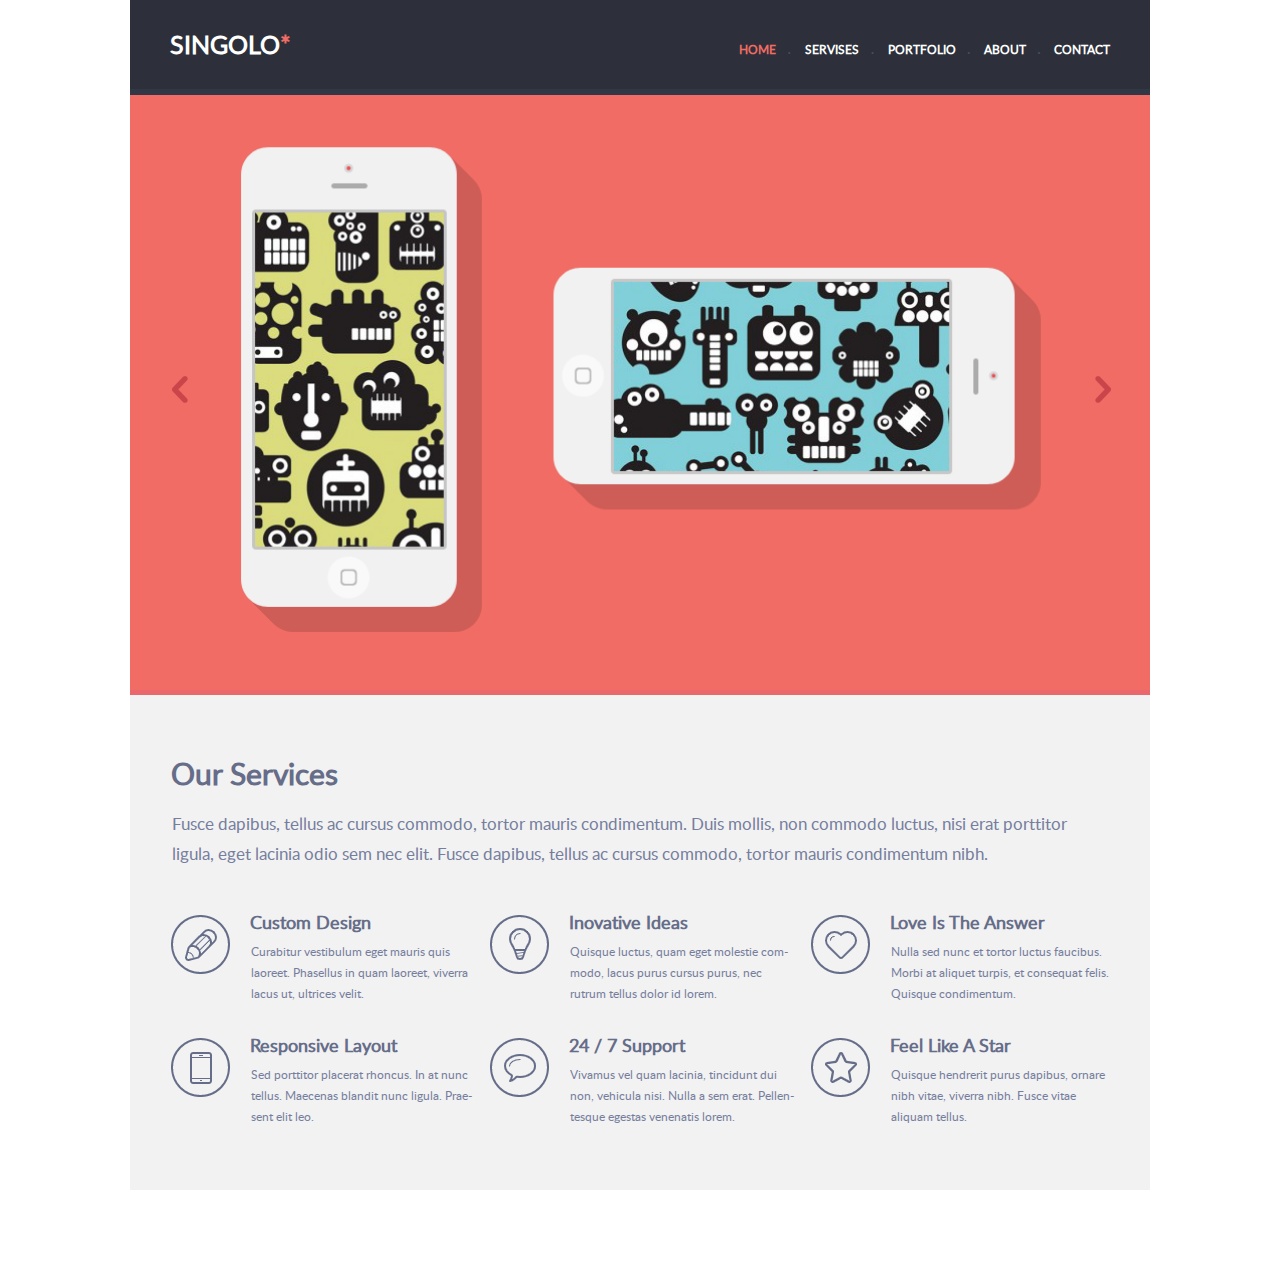
==== singolo1.html @ 48c2f791 "feat: homework" ====
<!DOCTYPE html>
<html lang="en">
<head>
    <meta charset="UTF-8">    
    <title>Singolo1</title>
    <link rel="stylesheet" href="singolo1.css">
</head>
<body>
  <!--block header-->
    <header>
        <div class="container">
          <div class="header__content">
            <h1 class="logo">
                SINGOLO<span>*</span>
            </h1>
            <nav>
                <ul class="menu">
                    <li>
                      <a id="menu__home" href='#'>Home</a>
                    </li>
                    <li>
                      <a id="menu__servises" href='#'>Servises</a>
                    </li>
                    <li>
                      <a id="menu__portfolio" href='#'>Portfolio</a>
                    </li>
                    <li>
                      <a href='#'>About</a>
                    </li>
                    <li>
                      <a href='#'>Contact</a>
                    </li>          
                  </ul>
            </nav>
          </div>
        </div>       
    </header>
    <div class="header1"></div>
    <!--block slider-->
    <section class="slider">
        <div class="container">
          <div class="slider__content">
            <img class="slider__left-arrow slider__arrow" src="assets/images/left arrow.png" alt="left arrow">
            <img class="slider__vertical-phone" src="assets/images/iPhone Vertical.png" alt="iPhone Vertical">
            <img class="slider__horizontal-phone" src="assets/images/iPhone Horizontal.png" alt="iPhone Horizontal">
            <img class="slider__right-arrow slider__arrow" src="assets/images/right arrow.png" alt="right arrow">
          </div>
        </div>
    </section>
    <div class="slider__small-height"></div>
    <!--block services-->
    <section class="services">
      <div class="container">
        <h2>Our Services</h2>
        <p class="services__description">Fusce dapibus, tellus ac cursus commodo, tortor mauris condimentum. Duis mollis, non commodo luctus, nisi erat porttitor ligula, eget lacinia odio sem nec elit. Fusce dapibus, tellus ac cursus commodo, tortor mauris condimentum nibh.
        </p>
        <div class="services__grid">
          <div class="services__item">
            <div class="services__item_icon services__item_icon1"></div>
            <div class="services__item_text">
              <h3>Custom Design</h3>
              <p>Curabitur vestibulum eget mauris quis laoreet. Phasellus in quam laoreet, viverra lacus ut, ultrices velit.</p>
            </div>
          </div>

          <div class="services__item">
            <div class="services__item_icon services__item_icon2"></div>
            <div class="services__item_text">
              <h3>Inovative Ideas</h3>
              <p>Quisque luctus, quam eget molestie com- modo, lacus purus cursus purus, nec rutrum tellus dolor id lorem.</p>
            </div>
          </div>

          <div class="services__item">
            <div class="services__item_icon services__item_icon3"></div>
            <div class="services__item_text">
              <h3>Love Is The Answer</h3>
              <p>Nulla sed nunc et tortor luctus faucibus. Morbi at aliquet turpis, et consequat felis. Quisque condimentum.</p>
            </div>
          </div>

          <div class="services__item">
            <div class="services__item_icon services__item_icon4"></div>
            <div class="services__item_text">
              <h3>Responsive Layout</h3>
              <p>Sed porttitor placerat rhoncus. In at nunc tellus. Maecenas blandit nunc ligula. Prae-
                      sent elit leo.</p>
            </div>
          </div>

          <div class="services__item">
            <div class="services__item_icon services__item_icon5"></div>
            <div class="services__item_text">
              <h3>24 / 7 Support</h3>
              <p>Vivamus vel quam lacinia, tincidunt dui non, vehicula nisi. Nulla a sem erat. Pellen- tesque egestas venenatis lorem.</p>
            </div>
          </div>

          <div class="services__item">
            <div class="services__item_icon services__item_icon6"></div>
            <div class="services__item_text">
              <h3>Feel Like A Star</h3>
              <p>Quisque hendrerit purus dapibus, ornare nibh vitae, viverra nibh. Fusce vitae aliquam tellus.</p>
            </div>
          </div>
        </div>
      </div>
    </section>
    <div class="services1"></div>
</body>
</html>
---- singolo1.css ----
@font-face {
    font-family: "Lato";
    src: url("assets/fonts/LatoRegular.ttf");
    font-weight: normal;
    font-style: normal;
  }

body {
    width: 1020px;
    margin: 0 auto;
}

/*block header*/

header {
    height: 89px;
    background-color: #2d303a;
    line-height: 89px;
}

.header1 {
    height: 6px;
    background-color: #323746;
}

.container {
    
    width: 940px;
    margin: 0 auto;
    height: 89px;
}

.header__content {
    display: flex;
    justify-content: space-between;
}

h1 {
    font-size: 25px;    
    color: #ffffff;
    font-family: "Lato", sans-serif;
    font-weight: 700;
    margin: 0;
    padding-top: 2px;
}

.logo span, #menu__home{
    color: #f06c64;
}

nav {
    width: 370px;
    line-height: 89px;
    padding: 4px 0px 0 0px
}

ul:first-child {
    margin-left: -3px;
}

#menu__servises {
    margin: 1px 0px 0px 1px;
}

.menu {
    display: flex;
    justify-content: space-between;
    list-style-type: none;
    margin: 0;
    padding: 0;    
}

.menu a {
    text-decoration: none;
    text-transform: uppercase;
    font-size: 12px;
    line-height: 6px;
    color: #ffffff;
    font-family: "Lato", sans-serif;
    font-weight: 700;
    padding-left: 2px;
    cursor: pointer;
} 

.menu a:hover {
    color: red;
}

li + li:before {
    content: ".";
    width: 30px;
    color: #494e62;
    bottom: 5px;
    padding-right: 7px;
}

/*block slider*/

.slider {
    height: 595px;
    background-color: #f06c64;
}

.slider__small-height {
    background-color: #ea676b;
    height:5px;
}

.slider__content {
    height: 595px;
    display: flex;
    justify-content: space-between;
    margin-left: 2px;
    margin-right: -1px;
}

.slider__left-arrow {
    height: 27px;
    width: 16px;
    padding-top: 281px;    
    cursor: pointer;
}

.slider__right-arrow {
    height: 27px;
    width: 16px;
    padding-top: 281px;
    cursor: pointer;
}

.slider__vertical-phone {
    margin: -18px -389px 31px 0px;
}

.slider__horizontal-phone {
    margin: 67px -28px -56px 4px;    
}

/*block services*/

.services {
    background-color: #f2f2f2;
    height: 495px;
}

h2 {
    font-size: 30px;
    font-family: "Lato", sans-serif;
    font-weight: 900;
    color: #666d89;
    padding: 63px 0 16px 1px;
    margin: 0;
}

.services__description {
    font-size: 17px;
    line-height: 30px;
    color: #767e9e;
    font-family: "Lato", sans-serif;
    font-weight: 300;
    margin: 0;
    padding: 0 0 24px 2px;
}

.services__grid {
    display: grid;
    grid-template-rows: 1fr 1fr 1fr;
    grid-template-columns: 1fr 1fr 1fr;
}

.services__item {
    display: flex;
    justify-content: space-between;
}

.services__item_icon {
    min-width: 60px;
    height: 60px;
}

.services__item_icon1 {
    background: url(assets/images/pen.png);
    margin-top: 20px;
}
.services__item_icon2 {
    background: url(assets/images/lightbulb.png);
    margin: 20px 0px 0px 6px;
}

.services__item_icon3 {
    background: url(assets/images/heart.png);
    margin: 20px 0 0 13px;
}

.services__item_icon4 {
    background: url(assets/images/phone.png);
    margin-top: 20px;
}

.services__item_icon5 {
    background: url(assets/images/bubble.png);
    margin: 20px 0 0 6px;
}

.services__item_icon6 {
    background: url(assets/images/Star.png);
    margin: 20px 0 0 13px;
}

.services__item_text {
    margin: 1px 0 0 20px;
}

h3 {
    font-size: 18px;
    color: #666d89;
    font-family: "Lato", sans-serif;
    font-weight: 900;
}

.services__item_text > p {
    font-size: 12px;
    color: #767e9e;
    font-family: "Lato", sans-serif;
    font-weight: 400;
    margin: -11px 0px 12px 1px;
    line-height: 21px;
}

.services1 {
    height: 6px;
    background-color: #ffffff;
}
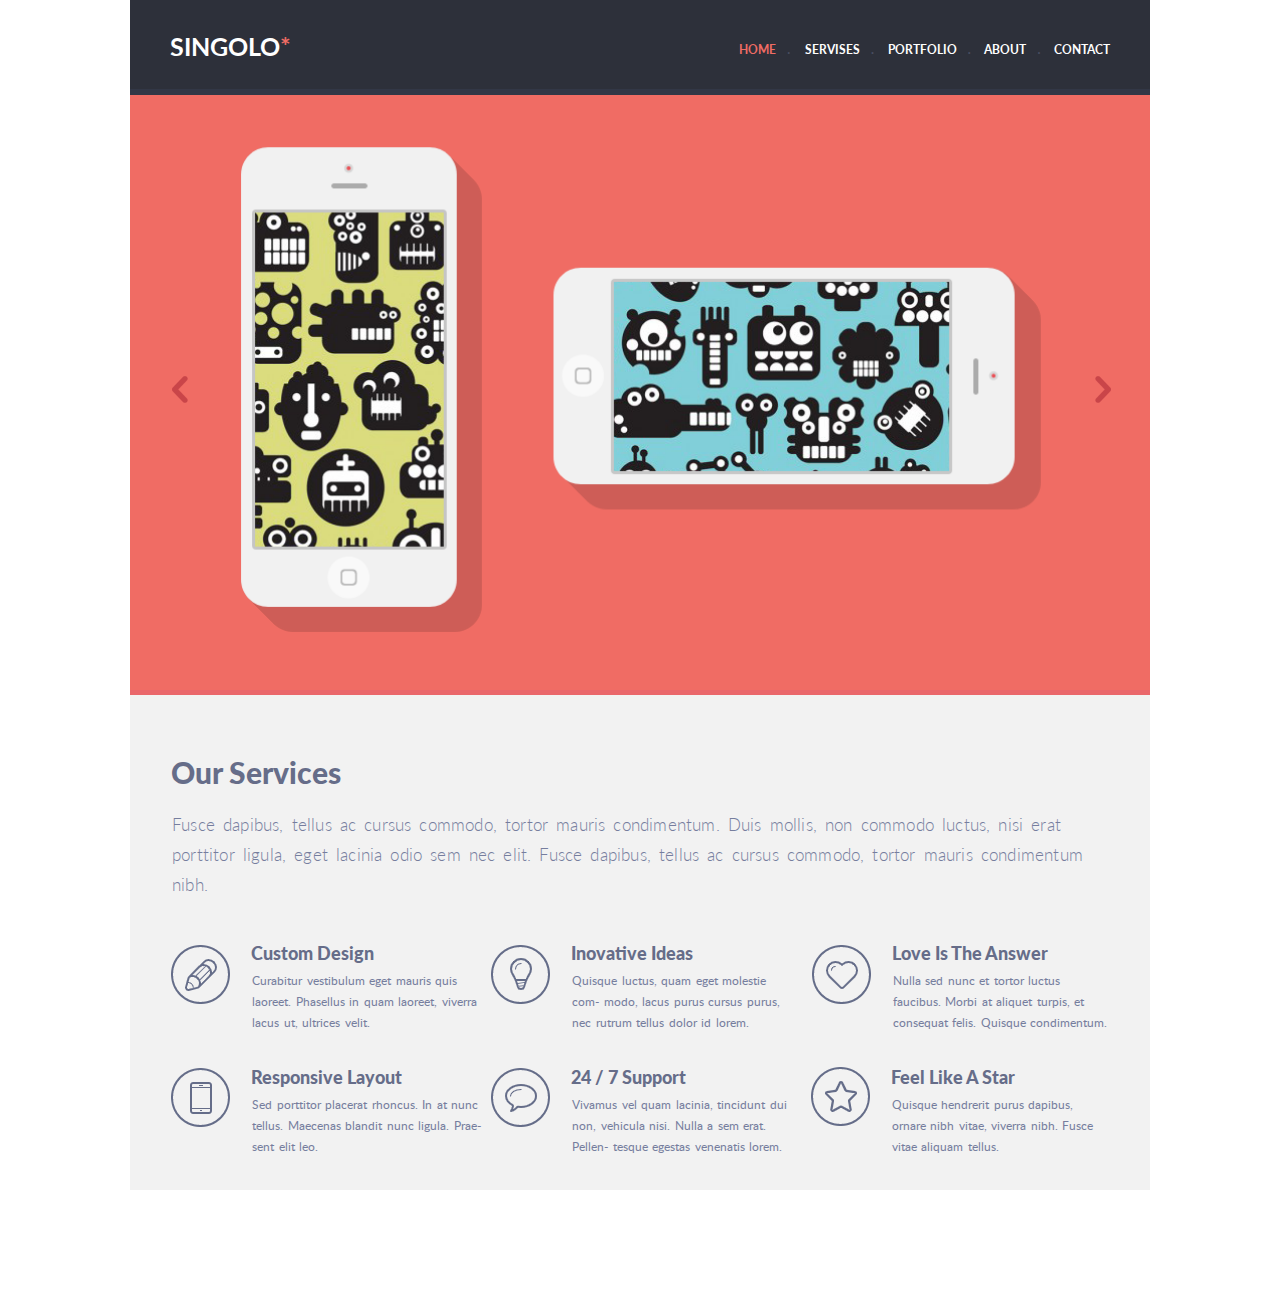
==== commit 37a4e0a0: "fix: fix some moments in all parts singolo" ====
--- a/singolo1.html
+++ b/singolo1.html
@@ -1,8 +1,11 @@
 <!DOCTYPE html>
 <html lang="en">
 <head>
-    <meta charset="UTF-8">    
+    <meta charset="UTF-8">   
+    <meta name="viewport" content="width=device-width, initial-scale=1.0">
+    <meta http-equiv="X-UA-Compatible" content="ie=edge"> 
     <title>Singolo1</title>
+    <link href="https://fonts.googleapis.com/css?family=Lato:300,400,900&display=swap" rel="stylesheet">
     <link rel="stylesheet" href="singolo1.css">
 </head>
 <body>
@@ -36,76 +39,78 @@
         </div>       
     </header>
     <div class="header1"></div>
-    <!--block slider-->
-    <section class="slider">
-        <div class="container">
-          <div class="slider__content">
-            <img class="slider__left-arrow slider__arrow" src="assets/images/left arrow.png" alt="left arrow">
-            <img class="slider__vertical-phone" src="assets/images/iPhone Vertical.png" alt="iPhone Vertical">
-            <img class="slider__horizontal-phone" src="assets/images/iPhone Horizontal.png" alt="iPhone Horizontal">
-            <img class="slider__right-arrow slider__arrow" src="assets/images/right arrow.png" alt="right arrow">
-          </div>
-        </div>
-    </section>
-    <div class="slider__small-height"></div>
-    <!--block services-->
-    <section class="services">
-      <div class="container">
-        <h2>Our Services</h2>
-        <p class="services__description">Fusce dapibus, tellus ac cursus commodo, tortor mauris condimentum. Duis mollis, non commodo luctus, nisi erat porttitor ligula, eget lacinia odio sem nec elit. Fusce dapibus, tellus ac cursus commodo, tortor mauris condimentum nibh.
-        </p>
-        <div class="services__grid">
-          <div class="services__item">
-            <div class="services__item_icon services__item_icon1"></div>
-            <div class="services__item_text">
-              <h3>Custom Design</h3>
-              <p>Curabitur vestibulum eget mauris quis laoreet. Phasellus in quam laoreet, viverra lacus ut, ultrices velit.</p>
+    <main>
+      <!--block slider-->
+      <section class="slider">
+          <div class="container">
+            <div class="slider__content">
+              <img class="slider__left-arrow slider__arrow" src="assets/images/left arrow.png" alt="left arrow">
+              <img class="slider__vertical-phone" src="assets/images/iPhone Vertical.png" alt="iPhone Vertical">
+              <img class="slider__horizontal-phone" src="assets/images/iPhone Horizontal.png" alt="iPhone Horizontal">
+              <img class="slider__right-arrow slider__arrow" src="assets/images/right arrow.png" alt="right arrow">
             </div>
           </div>
+      </section>
+      <div class="slider__small-height"></div>
+      <!--block services-->
+      <section class="services">
+        <div class="container">
+          <h2>Our Services</h2>
+          <p class="services__description">Fusce dapibus, tellus ac cursus commodo, tortor mauris condimentum. Duis mollis, non commodo luctus, nisi erat porttitor ligula, eget lacinia odio sem nec elit. Fusce dapibus, tellus ac cursus commodo, tortor mauris condimentum nibh.
+          </p>
+          <div class="services__grid">
+            <div class="services__item">
+              <div class="services__item_icon services__item_icon1"></div>
+              <div class="services__item_text">
+                <h3>Custom Design</h3>
+                <p>Curabitur vestibulum eget mauris quis laoreet. Phasellus in quam laoreet, viverra lacus ut, ultrices velit.</p>
+              </div>
+            </div>
 
-          <div class="services__item">
-            <div class="services__item_icon services__item_icon2"></div>
-            <div class="services__item_text">
-              <h3>Inovative Ideas</h3>
-              <p>Quisque luctus, quam eget molestie com- modo, lacus purus cursus purus, nec rutrum tellus dolor id lorem.</p>
+            <div class="services__item">
+              <div class="services__item_icon services__item_icon2"></div>
+              <div class="services__item_text">
+                <h3>Inovative Ideas</h3>
+                <p>Quisque luctus, quam eget molestie com- modo, lacus purus cursus purus, nec rutrum tellus dolor id lorem.</p>
+              </div>
             </div>
-          </div>
 
-          <div class="services__item">
-            <div class="services__item_icon services__item_icon3"></div>
-            <div class="services__item_text">
-              <h3>Love Is The Answer</h3>
-              <p>Nulla sed nunc et tortor luctus faucibus. Morbi at aliquet turpis, et consequat felis. Quisque condimentum.</p>
+            <div class="services__item">
+              <div class="services__item_icon services__item_icon3"></div>
+              <div class="services__item_text">
+                <h3>Love Is The Answer</h3>
+                <p>Nulla sed nunc et tortor luctus faucibus. Morbi at aliquet turpis, et consequat felis. Quisque condimentum.</p>
+              </div>
             </div>
-          </div>
 
-          <div class="services__item">
-            <div class="services__item_icon services__item_icon4"></div>
-            <div class="services__item_text">
-              <h3>Responsive Layout</h3>
-              <p>Sed porttitor placerat rhoncus. In at nunc tellus. Maecenas blandit nunc ligula. Prae-
-                      sent elit leo.</p>
+            <div class="services__item">
+              <div class="services__item_icon services__item_icon4"></div>
+              <div class="services__item_text">
+                <h3>Responsive Layout</h3>
+                <p>Sed porttitor placerat rhoncus. In at nunc tellus. Maecenas blandit nunc ligula. Prae-
+                        sent elit leo.</p>
+              </div>
             </div>
-          </div>
 
-          <div class="services__item">
-            <div class="services__item_icon services__item_icon5"></div>
-            <div class="services__item_text">
-              <h3>24 / 7 Support</h3>
-              <p>Vivamus vel quam lacinia, tincidunt dui non, vehicula nisi. Nulla a sem erat. Pellen- tesque egestas venenatis lorem.</p>
+            <div class="services__item">
+              <div class="services__item_icon services__item_icon5"></div>
+              <div class="services__item_text">
+                <h3>24 / 7 Support</h3>
+                <p>Vivamus vel quam lacinia, tincidunt dui non, vehicula nisi. Nulla a sem erat. Pellen- tesque egestas venenatis lorem.</p>
+              </div>
             </div>
-          </div>
 
-          <div class="services__item">
-            <div class="services__item_icon services__item_icon6"></div>
-            <div class="services__item_text">
-              <h3>Feel Like A Star</h3>
-              <p>Quisque hendrerit purus dapibus, ornare nibh vitae, viverra nibh. Fusce vitae aliquam tellus.</p>
+            <div class="services__item">
+              <div class="services__item_icon services__item_icon6"></div>
+              <div class="services__item_text">
+                <h3>Feel Like A Star</h3>
+                <p>Quisque hendrerit purus dapibus, ornare nibh vitae, viverra nibh. Fusce vitae aliquam tellus.</p>
+              </div>
             </div>
           </div>
         </div>
-      </div>
-    </section>
-    <div class="services1"></div>
+      </section>
+      <div class="services1"></div>
+    </main>
 </body>
 </html>--- a/singolo1.css
+++ b/singolo1.css
@@ -148,7 +148,7 @@
     font-family: "Lato", sans-serif;
     font-weight: 900;
     color: #666d89;
-    padding: 63px 0 16px 1px;
+    padding: 59px 0 20px 1px;
     margin: 0;
 }
 
@@ -156,10 +156,13 @@
     font-size: 17px;
     line-height: 30px;
     color: #767e9e;
-    font-family: "Lato", sans-serif;
+    font-family: "Lato", "Verdana", sans-serif;
     font-weight: 300;
     margin: 0;
-    padding: 0 0 24px 2px;
+    padding: 0 0 22px 2px;
+    width: 952px;
+    word-spacing: 2.8px;
+    letter-spacing: 0.2px;
 }
 
 .services__grid {
@@ -180,26 +183,26 @@
 
 .services__item_icon1 {
     background: url(assets/images/pen.png);
-    margin-top: 20px;
+    margin-top: 22px;
 }
 .services__item_icon2 {
     background: url(assets/images/lightbulb.png);
-    margin: 20px 0px 0px 6px;
+    margin: 22px 0px 0px 7px;
 }
 
 .services__item_icon3 {
     background: url(assets/images/heart.png);
-    margin: 20px 0 0 13px;
+    margin: 22px 0 0 14px;
 }
 
 .services__item_icon4 {
     background: url(assets/images/phone.png);
-    margin-top: 20px;
+    margin-top: 21px;
 }
 
 .services__item_icon5 {
     background: url(assets/images/bubble.png);
-    margin: 20px 0 0 6px;
+    margin: 21px 0 0 7px;
 }
 
 .services__item_icon6 {
@@ -216,6 +219,7 @@
     color: #666d89;
     font-family: "Lato", sans-serif;
     font-weight: 900;
+    padding: 1px 0px 0px 1px;
 }
 
 .services__item_text > p {
@@ -223,8 +227,9 @@
     color: #767e9e;
     font-family: "Lato", sans-serif;
     font-weight: 400;
-    margin: -11px 0px 12px 1px;
+    margin: -11px 0px 12px 2px;
     line-height: 21px;
+    word-spacing: 1.5px;
 }
 
 .services1 {
